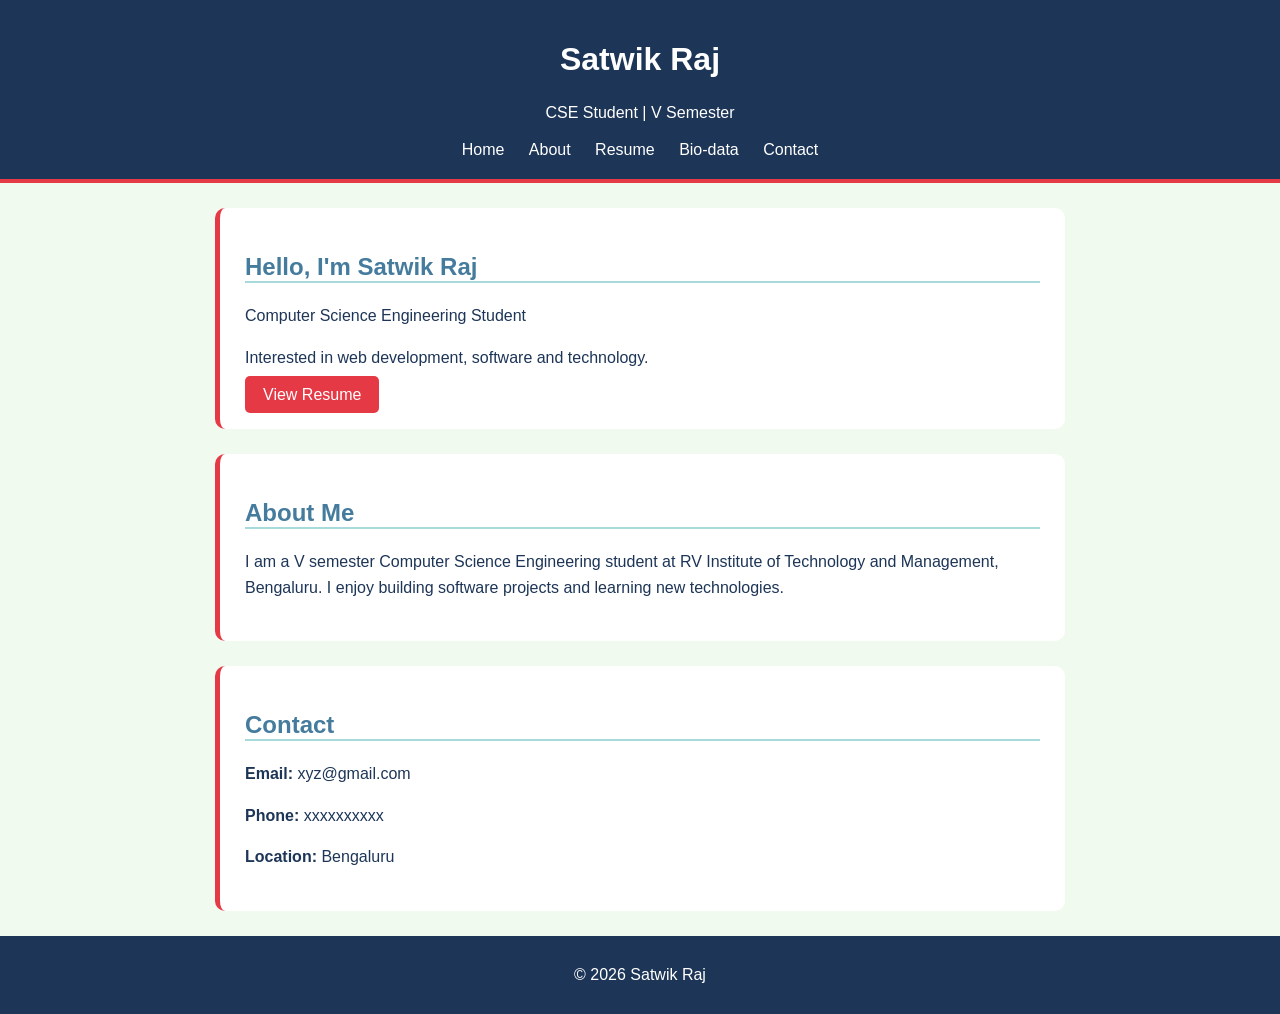
==== index.html @ 151fd78d "Add files via upload" ====
<!DOCTYPE html>
<html>
<head>
    <title>Satwik Raj | Portfolio</title>
    <link rel="stylesheet" href="styles.css">
</head>
<body>
<header>
    <h1>Satwik Raj</h1>
    <p>CSE Student | V Semester</p>
    <nav>
        <a href="index.html">Home</a>
        <a href="#about">About</a>
        <a href="resume.html">Resume</a>
        <a href="biodata.html">Bio-data</a>
        <a href="#contact">Contact</a>
    </nav>
</header>

<section class="home">
    <h2>Hello, I'm Satwik Raj</h2>
    <p>Computer Science Engineering Student</p>
    <p>Interested in web development, software and technology.</p>
    <a href="resume.html" class="button">View Resume</a>
</section>

<section id="about">
    <h2>About Me</h2>
    <p>
        I am a V semester Computer Science Engineering student
        at RV Institute of Technology and Management, Bengaluru.
        I enjoy building software projects and learning new technologies.
    </p>
</section>

<section id="contact">
    <h2>Contact</h2>
    <p><b>Email:</b> xyz@gmail.com</p>
    <p><b>Phone:</b> xxxxxxxxxx</p>
    <p><b>Location:</b> Bengaluru</p>
</section>

<footer>
    <p>© <span id="year"></span> Satwik Raj</p>
</footer>
<script src="script.js"></script>
</body>
</html>
---- styles.css ----
* {
    box-sizing: border-box;
}

body {
    margin: 0;
    font-family: Arial;
    background: #f1faee;
    color: #1d3557;
}

header {
    background: #1d3557;
    color: white;
    text-align: center;
    padding: 20px;
    border-bottom: 4px solid #e63946;
}

footer {
    background: #1d3557;
    color: white;
    text-align: center;
    padding: 10px;
}

nav a {
    color: white;
    text-decoration: none;
    margin: 10px;
}

nav a:hover {
    color: #a8dadc;
}

section {
    max-width: 850px;
    margin: 25px auto;
    padding: 25px;
    background: white;
    border-left: 5px solid #e63946;
    border-radius: 10px;
}

h2 {
    color: #457b9d;
    border-bottom: 2px solid #a8dadc;
}

p, li {
    line-height: 1.6;
}

.button {
    background: #e63946;
    color: white;
    padding: 10px 18px;
    text-decoration: none;
    border-radius: 5px;
}

table {
    width: 100%;
    border-collapse: collapse;
}

th, td {
    padding: 12px;
    border: 1px solid #a8dadc;
}

th {
    background: #457b9d;
    color: white;
}
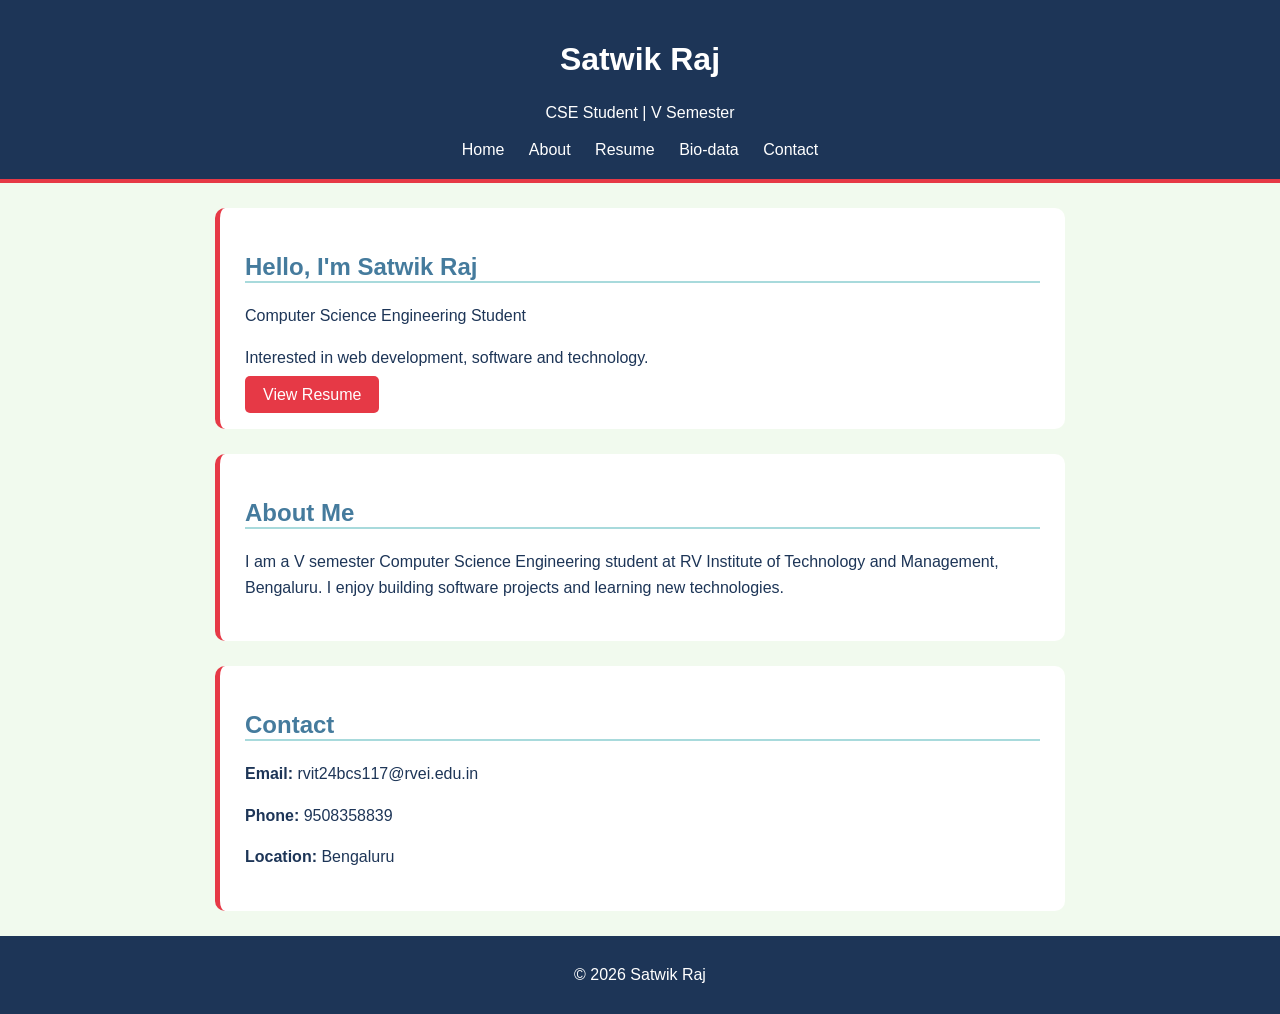
==== commit 083b774e: "Modify contact details in index.html Updated contact information and email address." ====
--- a/index.html
+++ b/index.html
@@ -35,8 +35,8 @@
 
 <section id="contact">
     <h2>Contact</h2>
-    <p><b>Email:</b> xyz@gmail.com</p>
-    <p><b>Phone:</b> xxxxxxxxxx</p>
+    <p><b>Email:</b> rvit24bcs117@rvei.edu.in</p>
+    <p><b>Phone:</b> 9508358839</p>
     <p><b>Location:</b> Bengaluru</p>
 </section>
 
